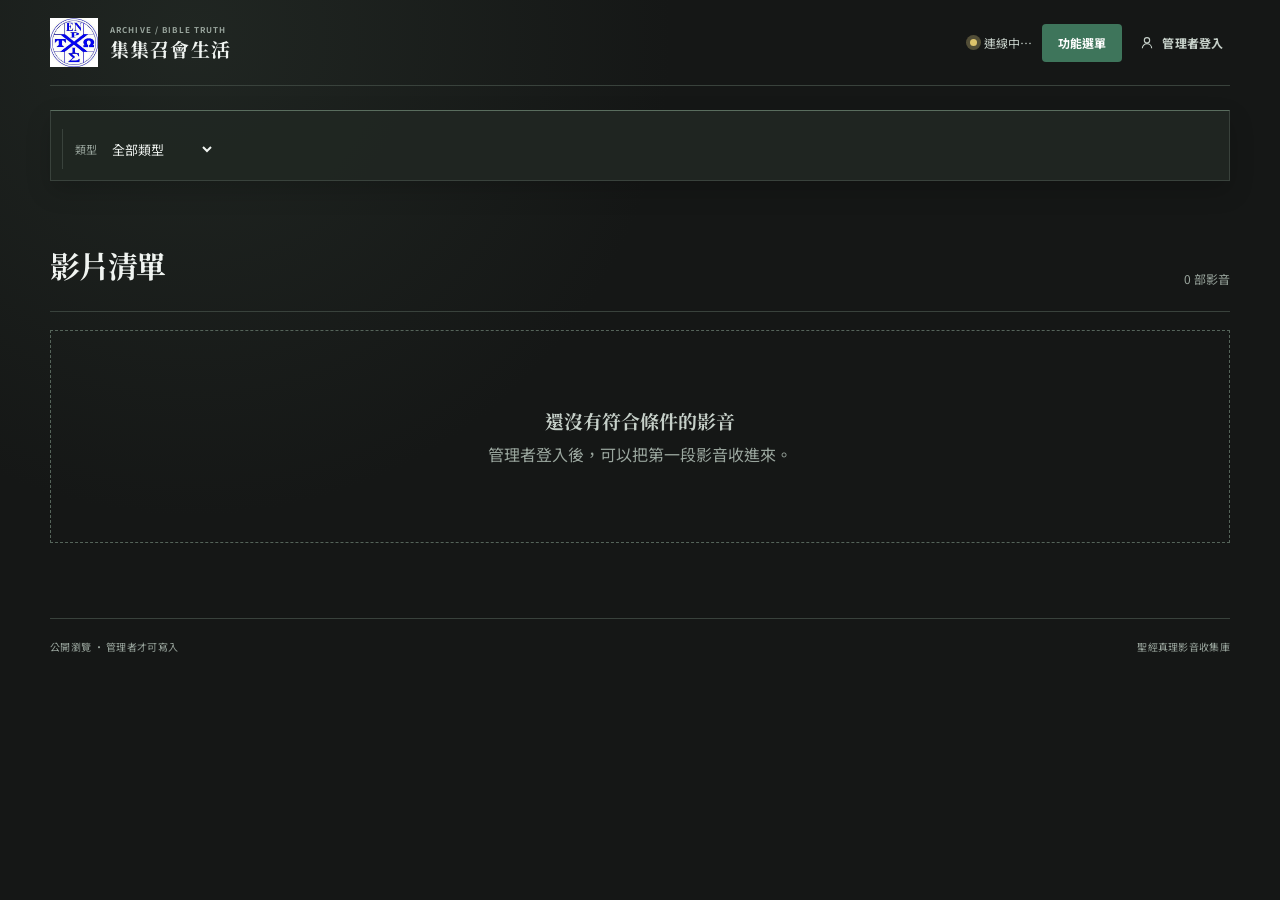
==== index.html @ 13c59e24 "Add files via upload" ====
<!doctype html>
<html lang="zh-Hant">
  <head>
    <meta charset="UTF-8" />
    <meta name="viewport" content="width=device-width, initial-scale=1.0" />
    <meta name="description" content="聖經真理影音收集庫：公開瀏覽、搜尋與依影音類型整理。" />
    <title>聖經真理</title>
    <link rel="preconnect" href="https://fonts.googleapis.com" />
    <link rel="preconnect" href="https://fonts.gstatic.com" crossorigin />
    <link href="https://fonts.googleapis.com/css2?family=Noto+Sans+TC:wght@400;500;600;700&family=Noto+Serif+TC:wght@500;600;700;900&display=swap" rel="stylesheet" />
    <link rel="stylesheet" href="./styles.css?v=20261123-4" />
    <script src="./app.js?v=20261123-2" defer></script>
  </head>
  <body>
    <div class="app-shell">
      <header class="topbar">
        <a class="brand" href="./" aria-label="回到聖經真理首頁">
          <img class="brand-mark" src="/manus-storage/church-logo_2bdca3e7.webp" data-fallback="./assets/church-logo.webp" onerror="if (this.dataset.fallback) { this.src = this.dataset.fallback; delete this.dataset.fallback; }" alt="" aria-hidden="true" />
          <span class="brand-text">
            <span class="eyebrow">ARCHIVE / BIBLE TRUTH</span>
            <strong>集集召會生活</strong>
          </span>
        </a>
        <div class="top-actions">
          <span id="connectionState" class="status-pill"><span class="status-dot"></span>示範資料</span>
          <details class="site-menu">
            <summary class="button button-primary">功能選單</summary>
            <div class="site-menu-panel">
              <a href="./">影音首頁</a>
              <a id="photosButton" href="./photos.html">照片首頁</a>
              <a id="addVerseButton" class="admin-only" href="./verses.html" hidden>＋ 新增經節</a>
              <a id="addPhotoButton" class="admin-only" href="./photos.html?upload=1" hidden>＋ 新增照片</a>
              <a href="./bible-overview.html">聖經鳥瞰</a>
            </div>
          </details>
          <button id="loginButton" class="button button-quiet" type="button">
            <svg aria-hidden="true" viewBox="0 0 24 24"><path d="M12 12a4 4 0 1 0 0-8 4 4 0 0 0 0 8Zm7 8a7 7 0 0 0-14 0" /></svg>
            管理者登入
          </button>
          <div id="adminActions" class="admin-actions" hidden>
            <span id="adminName" class="admin-name"></span>
            <button id="logoutButton" class="button button-quiet" type="button">登出</button>
          </div>
        </div>
      </header>

      <main>
        <div id="demoNotice" class="demo-notice" role="status">
          <span class="notice-icon">i</span>
          <span>正在連線 Google 試算表讀取影音資料…</span>
          <button id="openSettingsButton" class="text-button" type="button">連線設定</button>
        </div>

        <section id="latestVerseSection" class="latest-verse-section" aria-labelledby="latestVerseTitle" hidden>
          <div class="latest-verse-heading"><span class="section-label">恢復本聖經</span><h2 id="latestVerseTitle">今日經節</h2></div>
          <ol id="latestVerseList" class="latest-verse-list"></ol>
          <div class="latest-verse-meta"><span>最近新增的 1 至 3 處經節</span></div>
        </section>

        <section id="featuredSection" class="featured-section" aria-labelledby="featuredTitle" hidden>
          <div class="featured-heading">
            <div>
              <h2 id="featuredTitle">本日精選</h2>
            </div>
            <span id="featuredCount" class="featured-count">0 部影音</span>
          </div>
          <div id="featuredMediaGrid" class="media-list featured-list" aria-live="polite"></div>
        </section>

        <section class="toolbar" aria-label="影音類型篩選">
          <label class="type-field">
            <span class="field-label">類型</span>
            <select id="typeFilter" aria-label="依影音類型篩選">
              <option value="all">全部類型</option>
            </select>
          </label>
          <button id="addTypeButton" class="button button-outline admin-only" type="button" hidden>＋ 新增類型</button>
        </section>

        <section class="collection-header">
          <div>
            <h2>影片清單</h2>
          </div>
          <div class="collection-meta">
            <span id="collectionCount">0 部影音</span>
            <button id="addMediaButton" class="button button-primary admin-only" type="button" hidden>＋ 新增影音</button>
          </div>
        </section>

        <section id="mediaGrid" class="media-list collection-list" aria-live="polite"></section>
      </main>

      <footer class="footer">
        <span>公開瀏覽 · 管理者才可寫入</span>
        <span>聖經真理影音收集庫</span>
      </footer>
    </div>

    <div id="modalBackdrop" class="modal-backdrop" hidden>
      <div id="loginModal" class="modal" role="dialog" aria-modal="true" aria-labelledby="loginTitle" hidden>
        <button class="modal-close" data-close-modal aria-label="關閉">×</button>
        <p class="eyebrow accent">MANAGER ACCESS</p>
        <h2 id="loginTitle">管理者登入</h2>
        <p class="modal-intro">登入後才能新增影音與影音類型。管理者名單由 Google 試算表的 <code>Admins</code> 工作表控制。</p>
        <div id="googleSignInButton" class="google-sign-in"></div>
        <div id="loginMessage" class="inline-message" role="status"></div>
        <details class="connection-details" open>
          <summary>第一次使用？先設定連線</summary>
          <div class="form-stack compact-stack">
            <label>Apps Script Web App URL<input id="appsScriptUrlInput" type="url" placeholder="https://script.google.com/macros/s/…/exec" /></label>
            <label>Google OAuth Client ID<input id="googleClientIdInput" type="text" placeholder="1234567890-abc…apps.googleusercontent.com" /></label>
            <button id="saveSettingsButton" class="button button-outline" type="button">儲存連線設定並讀取</button>
            <p class="helper-text">只使用正式 <code>/exec</code> 網址。這兩項設定保存在本瀏覽器，不會寫入公開程式碼。</p>
          </div>
        </details>
        <div class="preview-login">
          <span>本機預覽用</span>
          <button id="demoAdminButton" class="text-button" type="button">進入示範管理者模式</button>
        </div>
      </div>

      <div id="mediaModal" class="modal" role="dialog" aria-modal="true" aria-labelledby="mediaTitle" hidden>
        <button class="modal-close" data-close-modal aria-label="關閉">×</button>
        <p class="eyebrow accent">ADD TO SHELF</p>
        <h2 id="mediaTitle">新增影音</h2>
        <div class="media-top-action">
          <button class="button button-outline" data-close-modal type="button">取消</button>
          <button id="mediaSubmitButton" class="button button-primary" type="submit" form="mediaForm">儲存影音</button>
        </div>
        <form id="mediaForm" class="form-stack">
          <label>影音網址<span class="required">*</span><input name="url" required type="url" placeholder="https://www.youtube.com/watch?v=…" /><span id="mediaUrlStatus" class="helper-text" role="status"></span></label>
          <label>影音標題<span class="required">*</span><input name="title" required maxlength="120" placeholder="輸入網址後自動帶入，也可自行修改" /></label>
          <label>縮圖網址<input name="thumbnail" type="url" placeholder="輸入影音網址後自動帶入" /><span id="mediaThumbnailStatus" class="helper-text" role="status"></span></label>
          <label>影音類型<span class="required">*</span><select name="type" id="mediaTypeInput" required></select></label>
          <label>簡短說明<textarea name="description" maxlength="300" rows="3" placeholder="輸入 YouTube 網址後自動帶入影片說明，也可自行修改"></textarea><span id="mediaDescriptionStatus" class="helper-text" role="status"></span></label>
        </form>
      </div>

      <div id="typeModal" class="modal" role="dialog" aria-modal="true" aria-labelledby="typeTitle" hidden>
        <button class="modal-close" data-close-modal aria-label="關閉">×</button>
        <p class="eyebrow accent">CATEGORY MANAGEMENT</p>
        <h2 id="typeTitle">新增影音類型</h2>
        <form id="typeForm" class="form-stack">
          <label>類型名稱<span class="required">*</span><input name="name" required maxlength="40" placeholder="例如：主日講道" /></label>
          <div class="form-actions"><button class="button button-outline" data-close-modal type="button">取消</button><button id="typeSubmitButton" class="button button-primary" type="submit">新增類型</button></div>
        </form>
        <div class="type-management">
          <p class="section-label">現有影音類型</p>
          <div id="typeList" class="type-list" aria-live="polite"></div>
        </div>
      </div>

      <div id="playerModal" class="modal player-modal" role="dialog" aria-modal="true" aria-labelledby="playerModalTitle" hidden>
        <button class="modal-close" data-close-modal aria-label="關閉播放器">×</button>
        <p class="eyebrow accent">NOW PLAYING</p>
        <h2 id="playerModalTitle">影片播放</h2>
        <div id="playerContent" class="floating-player"></div>
      </div>
    </div>

    <div id="toast" class="toast" role="status" aria-live="polite"></div>
  </body>
</html>
---- styles.css ----
:root {
  --ink: #f0f4f1;
  --ink-soft: #c6d0c9;
  --muted: #9aa69e;
  --line: #39423c;
  --paper: #151716;
  --surface: #222622;
  --sage: #2b3930;
  --sage-deep: #91c6a6;
  --action: #3e755b;
  --coral: #e8957d;
  --yellow: #ddc46c;
  --shadow: 0 20px 50px rgba(0, 0, 0, 0.32);
  font-family: "Noto Sans TC", system-ui, sans-serif;
  color: var(--ink);
  background: var(--paper);
}

* { box-sizing: border-box; }
html { min-width: 320px; background: var(--paper); }
body { margin: 0; min-height: 100vh; background: radial-gradient(circle at 15% 4%, #202622 0, transparent 30rem), var(--paper); }
button, input, select, textarea { font: inherit; }
button, a { -webkit-tap-highlight-color: transparent; }
button { cursor: pointer; }
button:focus-visible, a:focus-visible, input:focus-visible, select:focus-visible, textarea:focus-visible { outline: 3px solid rgba(215, 115, 93, 0.35); outline-offset: 3px; }
[hidden] { display: none !important; }

.app-shell { width: min(1180px, calc(100% - 56px)); margin: 0 auto; }
.topbar { min-height: 86px; display: flex; align-items: center; justify-content: space-between; gap: 24px; border-bottom: 1px solid var(--line); }
.brand { display: inline-flex; align-items: center; gap: 12px; color: inherit; text-decoration: none; }
.brand-mark { display: block; flex: 0 0 auto; width: 48px; height: 49px; object-fit: contain; }
.brand-text { display: flex; flex-direction: column; line-height: 1.15; }
.brand-text strong { font-family: "Noto Serif TC", serif; font-size: 19px; letter-spacing: 0.06em; }
.eyebrow { margin: 0 0 9px; color: var(--muted); font-size: 10px; font-weight: 700; letter-spacing: 0.18em; }
.brand-text .eyebrow { margin-bottom: 4px; font-size: 8px; letter-spacing: 0.14em; }
.accent { color: var(--coral); }
.top-actions, .admin-actions { display: flex; align-items: center; gap: 10px; }
.site-menu { position: relative; z-index: 8; }
.site-menu summary { list-style: none; }
.site-menu summary::-webkit-details-marker { display: none; }
.site-menu-panel { position: absolute; top: calc(100% + 8px); right: 0; display: grid; min-width: 150px; padding: 7px; border: 1px solid var(--line); background: #202520; box-shadow: var(--shadow); }
.site-menu-panel a { display: block; padding: 10px 12px; color: var(--ink-soft); font-size: 12px; text-decoration: none; white-space: nowrap; }
.site-menu-panel a:hover, .site-menu-panel a:focus-visible { color: var(--ink); background: var(--sage); }
.status-pill { display: inline-flex; align-items: center; gap: 7px; color: var(--ink-soft); font-size: 12px; }
.status-dot { width: 7px; height: 7px; border-radius: 50%; background: var(--yellow); box-shadow: 0 0 0 4px rgba(240, 217, 140, 0.28); }
.status-pill.connected .status-dot { background: #56a57a; box-shadow: 0 0 0 4px rgba(86, 165, 122, 0.18); }
.button { display: inline-flex; align-items: center; justify-content: center; gap: 7px; min-height: 38px; padding: 0 15px; border: 1px solid transparent; border-radius: 4px; font-size: 12px; font-weight: 700; letter-spacing: 0.01em; transition: transform 160ms ease, background 160ms ease, border-color 160ms ease; }
.button:hover { transform: translateY(-1px); }
.button svg { width: 16px; height: 16px; fill: none; stroke: currentColor; stroke-width: 1.7; }
.button-primary { color: #fff; background: var(--action); }
.button-primary:hover { background: #315e48; }
.button-outline { color: var(--sage-deep); border-color: #587060; background: transparent; }
.button-outline:hover { background: var(--sage); }
.button-quiet { color: var(--ink-soft); background: transparent; border-color: transparent; padding-right: 6px; padding-left: 6px; }
.button-quiet:hover { color: var(--sage-deep); background: rgba(223, 234, 225, 0.65); }
.admin-name { max-width: 140px; overflow: hidden; color: var(--sage-deep); font-size: 12px; font-weight: 700; text-overflow: ellipsis; white-space: nowrap; }

.hero-section { display: flex; align-items: flex-end; justify-content: space-between; gap: 40px; min-height: 344px; padding: 76px 0 65px; }
.hero-copy { max-width: 750px; }
.hero-copy h1 { margin: 0; font-family: "Noto Serif TC", serif; font-size: clamp(46px, 7.4vw, 90px); font-weight: 900; letter-spacing: -0.08em; line-height: 1.09; }
.hero-copy h1 em { color: var(--sage-deep); font-style: normal; }
.hero-lede { max-width: 440px; margin: 28px 0 0 7px; color: var(--ink-soft); font-size: 14px; line-height: 1.9; }
.hero-note { display: flex; align-items: flex-start; gap: 13px; min-width: 132px; padding-bottom: 4px; color: var(--coral); font-family: "Noto Serif TC", serif; font-size: 13px; line-height: 1.75; transform: rotate(-4deg); }
.note-line { display: block; width: 27px; height: 1px; margin-top: 9px; background: var(--coral); }

.toolbar { display: flex; align-items: stretch; gap: 12px; padding: 11px; border: 1px solid var(--line); background: rgba(32, 38, 34, 0.92); box-shadow: 0 10px 24px rgba(0, 0, 0, 0.18); }
.search-field { display: flex; align-items: center; flex: 1; min-width: 180px; gap: 10px; padding: 0 14px; background: var(--surface); border: 1px solid transparent; }
.search-field:focus-within { border-color: #aac2b0; }
.search-field svg { width: 18px; height: 18px; flex: 0 0 auto; fill: none; stroke: var(--muted); stroke-width: 1.6; }
.search-field input { width: 100%; height: 42px; padding: 0; border: 0; outline: none; color: var(--ink); background: transparent; font-size: 13px; }
.search-field input::placeholder { color: #9ba6a0; }
.type-field { display: flex; align-items: center; gap: 8px; padding: 0 12px; border-left: 1px solid var(--line); }
.field-label { color: var(--muted); font-size: 11px; white-space: nowrap; }
.type-field select, .form-stack select { min-width: 110px; height: 40px; padding: 0 25px 0 3px; border: 0; color: var(--ink); background: transparent; outline: 0; font-size: 13px; }
.toolbar .button { align-self: center; white-space: nowrap; }

.collection-header { display: flex; align-items: flex-end; justify-content: space-between; gap: 24px; padding: 62px 0 24px; border-bottom: 1px solid var(--line); }
.collection-header h2 { margin: 0; font-family: "Noto Serif TC", serif; font-size: 30px; letter-spacing: -0.04em; }
.collection-meta { display: flex; align-items: center; gap: 18px; color: var(--muted); font-size: 12px; }

.demo-notice { display: flex; align-items: center; gap: 9px; min-height: 42px; margin: 16px 0 14px; padding: 0 12px; color: var(--ink-soft); background: rgba(240, 217, 140, 0.18); font-size: 11px; }
.latest-verse-section { margin: 22px 0 12px; padding: 22px 24px 20px; border: 1px solid #526b5a; border-left: 4px solid var(--sage-deep); background: linear-gradient(135deg, rgba(43, 57, 48, .92), rgba(34, 38, 34, .96)); }
.latest-verse-heading { display: flex; align-items: baseline; gap: 10px; }
.latest-verse-heading h2 { margin: 0; color: var(--ink); font-family: "Noto Serif TC", serif; font-size: 22px; }
.latest-verse-list { display: grid; gap: 16px; margin: 16px 0 18px; padding-left: 28px; }
.latest-verse-list li { padding-left: 7px; color: var(--sage-deep); }
.latest-verse-reference { margin-bottom: 4px; color: var(--sage-deep); font-size: 13px; font-weight: 700; }
.latest-verse-text { color: #f1f5f0; font-family: "Noto Serif TC", serif; font-size: clamp(17px, 2.2vw, 25px); line-height: 1.8; white-space: pre-line; }
.latest-verse-links { display: inline-flex; align-items: center; flex-wrap: wrap; gap: 12px; margin-top: 5px; }
.latest-verse-source { display: inline-block; color: var(--sage-deep); font-size: 11px; text-underline-offset: 3px; }
.latest-verse-speak { min-height: 28px; padding: 0 11px; font-size: 11px; }
.latest-verse-meta { display: flex; align-items: center; justify-content: space-between; gap: 12px; color: var(--ink-soft); font-size: 12px; }
.latest-verse-actions { display: inline-flex; align-items: center; gap: 14px; }
.latest-verse-actions .button { min-height: 32px; padding: 0 14px; font-size: 12px; }
.latest-verse-meta a { color: var(--sage-deep); text-underline-offset: 3px; }
.notice-icon { display: grid; place-items: center; width: 17px; height: 17px; flex: 0 0 auto; border: 1px solid #c8ad58; border-radius: 50%; color: #a1822e; font-family: serif; font-size: 12px; font-weight: 700; }
.text-button { margin-left: auto; padding: 0; border: 0; color: var(--sage-deep); background: transparent; font-size: 11px; font-weight: 700; text-decoration: underline; text-underline-offset: 3px; }
.text-button:hover { color: var(--coral); }

.featured-section { margin-top: 14px; padding-top: 0; }
.featured-heading { display: flex; align-items: flex-end; justify-content: space-between; gap: 20px; }
.featured-heading .eyebrow { margin-bottom: 7px; }
.featured-heading h2 { margin: 0; font-family: "Noto Serif TC", serif; font-size: 30px; letter-spacing: -0.04em; }
.featured-count { color: var(--sage-deep); font-size: 12px; }
.featured-section .featured-list { padding: 18px 0 8px; }
.featured-card { border-color: #536c5a; background: linear-gradient(135deg, rgba(43, 57, 48, 0.9), rgba(32, 38, 34, 0.98)); }
.featured-card:hover { border-color: var(--sage-deep); }
.featured-empty { grid-column: 1 / -1; display: flex; flex-direction: column; gap: 7px; padding: 25px 22px; border: 1px dashed #536257; color: var(--muted); background: rgba(43, 57, 48, 0.28); font-size: 11px; line-height: 1.7; }
.featured-empty strong { color: var(--ink-soft); font-family: "Noto Serif TC", serif; font-size: 16px; }
.featured-section + .toolbar { margin-top: 24px; padding-top: 18px; border-top-color: #596d5e; }

.media-list { display: grid; grid-template-columns: repeat(2, minmax(0, 1fr)); gap: 16px; padding: 18px 0 75px; }
.collection-list { grid-template-columns: 1fr; gap: 10px; }
.collection-list .media-card { display: grid; grid-template-columns: 132px minmax(0, 1fr); grid-template-rows: auto auto 1fr auto; column-gap: 18px; min-height: 0; padding: 14px 18px; }
.collection-list .media-card[data-open-player] { cursor: pointer; }
.collection-list .media-card[data-open-player]:focus-visible { outline: 2px solid var(--sage-deep); outline-offset: 3px; }
.collection-list .card-topline { grid-column: 1 / -1; grid-row: 1; }
.collection-list .media-thumb { grid-column: 1; grid-row: 2 / 5; width: 132px; height: 74px; margin: 12px 0 0; aspect-ratio: auto; }
.collection-list .media-card h3 { grid-column: 2; grid-row: 2; margin: 10px 0 4px; font-size: 17px; }
.collection-list .media-card p { grid-column: 2; grid-row: 3; font-size: 11px; line-height: 1.55; }
.collection-list .card-footer { grid-column: 2; grid-row: 4; padding-top: 8px; }
.collection-list .media-card:not(:has(.media-thumb)) h3,
.collection-list .media-card:not(:has(.media-thumb)) p,
.collection-list .media-card:not(:has(.media-thumb)) .card-footer { grid-column: 1 / -1; }
.media-card { display: flex; flex-direction: column; min-height: 216px; padding: 25px 26px 21px; border: 1px solid var(--line); background: rgba(32, 38, 34, 0.96); transition: transform 180ms ease, box-shadow 180ms ease, border-color 180ms ease; }
.media-card:hover { border-color: #63806d; box-shadow: var(--shadow); transform: translateY(-3px); }
.media-thumb { display: block; overflow: hidden; aspect-ratio: 16 / 9; margin: 14px -26px 20px; background: #2d3831; }
.media-thumb-link { color: inherit; cursor: pointer; }
.media-thumb-link img { transition: transform 180ms ease; }
.media-thumb-link:hover img { transform: scale(1.025); }
.media-thumb img { display: block; width: 100%; height: 100%; object-fit: cover; }
.media-player { overflow: hidden; background: #000; }
.media-player iframe, .media-player video { display: block; width: 100%; height: 100%; border: 0; }
.media-player video { background: #000; object-fit: contain; }
.card-topline { display: flex; align-items: center; justify-content: space-between; gap: 14px; }
.type-tag { display: inline-flex; align-items: center; min-height: 23px; padding: 0 9px; color: var(--sage-deep); background: var(--sage); font-size: 10px; font-weight: 700; }
.card-date { color: var(--muted); font-size: 10px; }
.media-card h3 { margin: 18px 0 10px; font-family: "Noto Serif TC", serif; font-size: 20px; line-height: 1.45; letter-spacing: -0.025em; }
.media-card p { display: -webkit-box; overflow: hidden; margin: 0; color: var(--ink-soft); font-size: 12px; line-height: 1.75; -webkit-box-orient: vertical; -webkit-line-clamp: 2; line-clamp: 2; }
.card-footer { display: flex; align-items: center; justify-content: space-between; gap: 10px; margin-top: auto; padding-top: 22px; }
.card-admin-actions { display: inline-flex; align-items: center; gap: 12px; }
.card-edit { padding: 4px 0; border: 0; color: var(--sage-deep); background: transparent; font-size: 11px; font-weight: 700; }
.card-edit:hover { color: var(--coral); }
.card-edit:disabled { opacity: 0.55; cursor: wait; }
.card-delete { padding: 4px 0; border: 0; color: var(--muted); background: transparent; font-size: 11px; font-weight: 700; }
.card-delete:hover { color: var(--coral); }
.card-delete:disabled { opacity: 0.55; cursor: wait; }
.watch-link { display: inline-flex; align-items: center; gap: 6px; color: var(--coral); font-size: 11px; font-weight: 700; text-decoration: none; }
.card-play { padding: 4px 0; border: 0; background: transparent; cursor: pointer; }
.watch-link::after { content: "↗"; font-size: 15px; line-height: 1; }
.empty-state { grid-column: 1 / -1; padding: 76px 24px; border: 1px dashed #55645a; color: var(--muted); text-align: center; }
.empty-state strong { display: block; margin-bottom: 8px; color: var(--ink-soft); font-family: "Noto Serif TC", serif; font-size: 19px; }

.footer { display: flex; justify-content: space-between; gap: 20px; padding: 20px 0 30px; border-top: 1px solid var(--line); color: var(--muted); font-size: 10px; letter-spacing: 0.03em; }
.sr-only { position: absolute; width: 1px; height: 1px; padding: 0; overflow: hidden; clip: rect(0, 0, 0, 0); white-space: nowrap; border: 0; }

.photo-page-heading { display: flex; align-items: flex-end; justify-content: space-between; gap: 24px; margin: 44px 0 24px; }
.photo-page-heading h1 { margin: 0; font-family: "Noto Serif TC", serif; font-size: clamp(34px, 5vw, 56px); letter-spacing: -0.06em; }
.photo-page-heading p { max-width: 470px; margin: 12px 0 0; color: var(--ink-soft); font-size: 13px; line-height: 1.8; }
.photo-heading-actions { display: flex; align-items: center; gap: 16px; color: var(--muted); font-size: 12px; }
.photo-login-panel { display: flex; align-items: center; justify-content: space-between; gap: 20px; margin: 0 0 22px; padding: 18px 20px; border: 1px solid #596d5e; background: rgba(43, 57, 48, 0.44); }
.photo-login-panel strong { color: var(--ink); font-family: "Noto Serif TC", serif; font-size: 17px; }
.photo-login-panel p { margin: 6px 0 0; color: var(--muted); font-size: 11px; }
.photo-login-panel .google-sign-in { min-height: 40px; margin: 0; }
.photo-upload-panel { margin: 0 0 24px; padding: 24px; border: 1px solid #536c5a; background: rgba(32, 38, 34, 0.96); }
.section-heading-row { display: flex; align-items: flex-start; justify-content: space-between; gap: 16px; }
.section-heading-row h2 { margin: 0; font-family: "Noto Serif TC", serif; font-size: 25px; }
.section-label { margin: 0 0 7px; color: var(--coral); font-size: 10px; font-weight: 700; letter-spacing: 0.18em; }
.photo-form { display: grid; gap: 15px; margin-top: 21px; }
.photo-form label { display: grid; gap: 7px; color: var(--ink-soft); font-size: 11px; font-weight: 700; }
.photo-form input[type="file"], .photo-form input[type="text"], .photo-form textarea { width: 100%; padding: 11px 12px; border: 1px solid var(--line); border-radius: 3px; color: var(--ink); background: #1b1e1b; outline: none; font-size: 13px; }
.photo-form input[type="file"] { padding: 9px 10px; }
.photo-form input:focus, .photo-form textarea:focus { border-color: var(--sage-deep); }
.photo-upload-preview { display: flex; flex-wrap: wrap; gap: 8px; min-height: 0; }
.photo-upload-file { display: inline-flex; flex-direction: column; gap: 3px; padding: 8px 10px; border: 1px solid var(--line); color: var(--ink-soft); background: var(--sage); font-size: 11px; }
.photo-upload-file small { color: var(--muted); font-size: 10px; }
.photo-form-actions { display: flex; align-items: center; justify-content: space-between; gap: 15px; }
.photo-grid { display: grid; grid-template-columns: repeat(4, minmax(0, 1fr)); gap: 14px; padding: 8px 0 24px; }
.photo-card { overflow: hidden; border: 1px solid var(--line); background: var(--surface); cursor: pointer; transition: border-color 160ms ease, transform 160ms ease, box-shadow 160ms ease; }
.photo-card:hover { border-color: #63806d; box-shadow: var(--shadow); transform: translateY(-2px); }
.photo-card-image { overflow: hidden; aspect-ratio: 4 / 3; background: #1b1e1b; }
.photo-card-image img { display: block; width: 100%; height: 100%; object-fit: cover; transition: transform 180ms ease; }
.photo-card:hover .photo-card-image img { transform: scale(1.025); }
.photo-card-image.image-failed::after { display: grid; place-items: center; height: 100%; color: var(--muted); content: "照片目前無法載入"; font-size: 11px; }
.photo-card-image.image-failed img { display: none; }
.photo-card-info { padding: 12px 13px 13px; }
.photo-card-info h2 { overflow: hidden; margin: 0 0 6px; color: var(--ink); font-family: "Noto Serif TC", serif; font-size: 15px; line-height: 1.45; text-overflow: ellipsis; white-space: nowrap; }
.photo-card-info p { display: -webkit-box; overflow: hidden; min-height: 0; margin: 0 0 9px; color: var(--ink-soft); font-size: 11px; line-height: 1.6; -webkit-box-orient: vertical; -webkit-line-clamp: 2; line-clamp: 2; }
.photo-card-info time { color: var(--muted); font-size: 10px; }
.photo-card-meta { display: flex; align-items: center; justify-content: space-between; gap: 10px; min-height: 19px; }
.photo-card-actions { display: inline-flex; align-items: center; gap: 10px; margin: 0; }
.photo-card-actions button { padding: 4px 9px; border: 0; border-radius: 3px; color: #fff; font-size: 10px; font-weight: 700; cursor: pointer; }
.photo-card-actions .photo-edit-button { background: var(--action); }
.photo-card-actions .photo-edit-button:hover { background: #315e48; }
.photo-card-actions .photo-delete-button { background: #b84949; }
.photo-card-actions .photo-delete-button:hover { background: #963838; }
.photo-load-more-wrap { display: flex; justify-content: center; padding: 6px 0 70px; }
.photo-viewer-backdrop { position: fixed; z-index: 40; inset: 0; display: grid; place-items: center; padding: 30px; background: rgba(7, 10, 8, 0.88); }
.photo-viewer-close { position: fixed; z-index: 41; top: 18px; right: 24px; width: 38px; height: 38px; border: 1px solid var(--line); border-radius: 50%; color: var(--ink); background: rgba(32, 38, 34, 0.9); font-size: 26px; line-height: 1; }
.photo-viewer-content { display: grid; gap: 13px; width: min(100%, 1100px); max-height: calc(100vh - 60px); margin: 0; }
.photo-viewer-toolbar { display: flex; align-items: center; justify-content: flex-end; gap: 7px; }
.photo-viewer-tool, .photo-viewer-download { min-width: 38px; height: 34px; padding: 0 10px; border: 1px solid #52635a; border-radius: 3px; color: var(--ink); background: rgba(32, 38, 34, 0.96); font-size: 12px; text-decoration: none; }
.photo-viewer-tool { cursor: pointer; }
.photo-viewer-tool:hover, .photo-viewer-download:hover { border-color: var(--sage-deep); background: #2b3930; }
.photo-viewer-zoom { min-width: 52px; color: var(--ink-soft); font-size: 11px; text-align: center; }
.photo-viewer-reset { margin-left: 5px; }
.photo-viewer-download { display: inline-flex; align-items: center; justify-content: center; margin-left: 5px; background: var(--action); }
.photo-viewer-image-frame { overflow: auto; display: grid; place-items: center; min-height: 180px; max-height: calc(100vh - 190px); background: rgba(0, 0, 0, 0.2); }
.photo-viewer-content img { display: block; width: auto; max-width: 100%; max-height: calc(100vh - 210px); object-fit: contain; transform: scale(1); transform-origin: center center; transition: transform 160ms ease; }
.photo-viewer-content figcaption { display: flex; flex-direction: column; gap: 4px; color: var(--ink-soft); font-size: 12px; line-height: 1.6; }
.photo-viewer-content figcaption strong { color: var(--ink); font-family: "Noto Serif TC", serif; font-size: 17px; }
body.viewer-open { overflow: hidden; }

.modal-backdrop { position: fixed; z-index: 20; inset: 0; display: grid; place-items: center; padding: 22px; background: rgba(24, 41, 33, 0.42); backdrop-filter: blur(5px); }
.modal { position: relative; width: min(100%, 470px); max-height: calc(100vh - 44px); overflow: auto; padding: 35px; background: var(--surface); box-shadow: 0 30px 70px rgba(0, 0, 0, 0.5); }
.player-modal { width: min(100%, 900px); padding: 28px; }
.player-modal h2 { margin-bottom: 18px; padding-right: 28px; overflow: hidden; font-size: 22px; text-overflow: ellipsis; white-space: nowrap; }
.floating-player { overflow: hidden; aspect-ratio: 16 / 9; background: #000; }
.floating-player iframe, .floating-player video { display: block; width: 100%; height: 100%; border: 0; background: #000; }
.modal h2 { margin: 0; font-family: "Noto Serif TC", serif; font-size: 28px; letter-spacing: -0.04em; }
.modal-intro { margin: 12px 0 24px; color: var(--ink-soft); font-size: 12px; line-height: 1.8; }
.modal-close { position: absolute; top: 15px; right: 17px; width: 30px; height: 30px; padding: 0; border: 0; color: var(--muted); background: transparent; font-size: 25px; font-weight: 300; line-height: 1; }
.google-sign-in { min-height: 40px; margin: 0 0 11px; }
.inline-message { min-height: 18px; margin: 8px 0; color: var(--coral); font-size: 11px; line-height: 1.6; }
.connection-details { margin-top: 18px; border-top: 1px solid var(--line); padding-top: 17px; }
.connection-details summary { color: var(--sage-deep); cursor: pointer; font-size: 12px; font-weight: 700; }
.form-stack { display: grid; gap: 15px; margin-top: 18px; }
.compact-stack { gap: 10px; }
.form-stack label { display: grid; gap: 7px; color: var(--ink-soft); font-size: 11px; font-weight: 700; }
.form-stack input, .form-stack textarea { width: 100%; padding: 11px 12px; border: 1px solid var(--line); border-radius: 2px; color: var(--ink); background: #191d1a; outline: none; font-size: 13px; font-weight: 400; }
.form-stack input:focus, .form-stack textarea:focus, .form-stack select:focus { border-color: #8cad98; box-shadow: 0 0 0 3px rgba(140, 173, 152, 0.14); }
.form-stack textarea { resize: vertical; line-height: 1.6; }
.form-stack select { width: 100%; height: 42px; padding: 0 10px; border: 1px solid var(--line); background: #191d1a; }
.verse-page main { padding-bottom: 70px; }
.verse-page .page-heading { display: flex; align-items: end; justify-content: space-between; gap: 20px; padding: 58px 0 26px; border-bottom: 1px solid var(--line); }
.verse-page .page-heading h1 { margin: 0; font-family: "Noto Serif TC", serif; font-size: clamp(30px, 5vw, 52px); }
.verse-panel { max-width: 720px; margin: 28px auto 0; padding: 26px; border: 1px solid var(--line); background: var(--surface); box-shadow: var(--shadow); }
.verse-panel .form-actions { display: flex; justify-content: space-between; gap: 12px; margin-top: 4px; }
.verse-entry { padding: 17px; border: 1px solid var(--line); background: rgba(25, 29, 26, .72); }
.verse-entry h3 { margin: 0 0 14px; color: var(--ink); font-family: "Noto Serif TC", serif; font-size: 17px; }
.verse-entry .required, .verse-entry .optional { margin-left: 6px; color: var(--coral); font-family: "Noto Sans TC", sans-serif; font-size: 11px; font-weight: 400; }
.verse-entry .optional { color: var(--muted); }
.verse-number-fields { display: grid; grid-template-columns: 1fr 1fr; gap: 12px; margin-top: 12px; }
.verse-preview { margin-top: 26px; padding: 22px; border-top: 1px solid var(--line); background: rgba(43, 57, 48, .55); }
.verse-preview h2 { margin: 0 0 14px; font-family: "Noto Serif TC", serif; font-size: 22px; }
.verse-preview blockquote { margin: 0 0 14px; color: var(--ink); font-family: "Noto Serif TC", serif; font-size: 20px; line-height: 1.85; white-space: pre-line; }
.verse-preview-list { display: grid; gap: 18px; margin: 0; padding-left: 24px; }
.verse-preview-list li { padding-left: 5px; color: var(--sage-deep); }
.verse-preview-list strong { color: var(--ink); }
.verse-preview-list blockquote { margin: 8px 0; }
.verse-preview .verse-source { color: var(--sage-deep); font-size: 12px; }
.verse-message { min-height: 22px; margin-top: 12px; color: var(--coral); font-size: 12px; line-height: 1.6; }
.overview-page main { padding-bottom: 70px; }
.overview-heading { padding: 58px 0 26px; border-bottom: 1px solid var(--line); }
.overview-heading h1 { margin: 0; font-family: "Noto Serif TC", serif; font-size: clamp(34px, 5vw, 58px); letter-spacing: -0.06em; }
.overview-heading p:last-child { max-width: 620px; margin: 14px 0 0; color: var(--ink-soft); font-size: 13px; line-height: 1.8; }
.overview-panel { margin: 24px auto 0; padding: 25px; border: 1px solid var(--line); background: var(--surface); box-shadow: var(--shadow); }
.overview-query-panel { margin-top: 28px; }
.overview-panel h2 { margin: 0; font-family: "Noto Serif TC", serif; font-size: 24px; }
.overview-query-form { display: grid; grid-template-columns: minmax(0, 1fr) 180px auto; align-items: end; gap: 14px; margin-top: 20px; }
.overview-query-form label, .overview-admin-fields label { display: grid; gap: 7px; color: var(--ink-soft); font-size: 11px; font-weight: 700; }
.overview-query-form input, .overview-query-form select, .overview-admin-fields input, .overview-admin-fields textarea { width: 100%; padding: 11px 12px; border: 1px solid var(--line); border-radius: 2px; color: var(--ink); background: #191d1a; outline: none; font-size: 13px; font-weight: 400; }
.overview-query-form input, .overview-query-form select { height: 42px; }
.overview-query-form input:focus, .overview-query-form select:focus, .overview-admin-fields input:focus, .overview-admin-fields textarea:focus { border-color: #8cad98; box-shadow: 0 0 0 3px rgba(140, 173, 152, 0.14); }
.overview-message { min-height: 20px; margin: 13px 0 0; color: var(--coral); font-size: 12px; }
.overview-content { display: grid; gap: 20px; }
.overview-section-heading { display: flex; align-items: flex-start; justify-content: space-between; gap: 18px; }
.overview-section-heading h2 { font-size: 26px; }
.overview-source { color: var(--sage-deep); font-size: 11px; text-underline-offset: 3px; }
.scripture-text { margin-top: 20px; padding: 20px; background: rgba(43, 57, 48, .45); color: #f1f5f0; font-family: "Noto Serif TC", serif; font-size: 18px; line-height: 1.9; }
.scripture-text p { margin: 0 0 10px; white-space: pre-line; }
.scripture-text p:last-child { margin-bottom: 0; }
.scripture-verse-number { display: inline-block; min-width: 2.1em; margin-right: 7px; color: var(--sage-deep); font-family: "Noto Sans TC", sans-serif; font-size: 12px; font-weight: 700; vertical-align: .2em; }
.overview-video-player { overflow: hidden; aspect-ratio: 16 / 9; margin-top: 18px; background: #000; }
.overview-video-player iframe { display: block; width: 100%; height: 100%; border: 0; }
.empty-overview-block { display: grid; place-items: center; min-height: 100px; padding: 20px; color: var(--muted); background: rgba(25, 29, 26, .65); font-size: 12px; }
.overview-admin-fields { display: grid; gap: 13px; margin-top: 18px; }
.overview-admin-fields textarea { resize: vertical; line-height: 1.7; }
.overview-video-actions { display: flex; align-items: center; gap: 13px; }
.overview-save-row { display: flex; justify-content: flex-end; gap: 10px; margin: 22px 0 60px; }
.button-danger { color: #fff; background: #b84949; }
.button-danger:hover { background: #963838; }
.truth-points-display { min-height: 100px; margin-top: 18px; color: var(--ink-soft); line-height: 1.85; white-space: pre-line; }
@media (max-width: 640px) { .overview-heading { padding-top: 38px; } .overview-panel { padding: 18px; } .overview-query-form { grid-template-columns: 1fr; } .overview-query-form .button { width: 100%; } .overview-section-heading { flex-direction: column; } .scripture-text { padding: 14px; font-size: 16px; } .overview-video-actions, .overview-save-row { align-items: stretch; flex-direction: column; } .overview-save-row .button { width: 100%; } }
@media (max-width: 640px) { .latest-verse-section { padding: 18px; } .latest-verse-meta { align-items: flex-start; flex-direction: column; } .verse-page .page-heading { align-items: flex-start; flex-direction: column; } .verse-panel { padding: 18px; } .verse-panel .form-actions { align-items: stretch; flex-direction: column-reverse; } }
.required { color: var(--coral); }
.helper-text { margin: 0; color: var(--muted); font-size: 10px; line-height: 1.6; }
.media-top-action { display: flex; align-items: center; justify-content: space-between; margin: 18px 0 -2px; }
.form-actions { display: flex; justify-content: flex-end; gap: 9px; margin-top: 4px; }
.preview-login { display: flex; align-items: center; justify-content: space-between; gap: 10px; margin-top: 25px; padding-top: 14px; border-top: 1px solid var(--line); color: var(--muted); font-size: 10px; }
.preview-login .text-button { margin-left: 0; }
.type-management { margin-top: 25px; border-top: 1px solid var(--line); padding-top: 17px; }
.section-label { margin: 0 0 9px; color: var(--muted); font-size: 10px; font-weight: 700; letter-spacing: 0.08em; }
.type-list { display: grid; gap: 7px; }
.type-row { display: flex; align-items: center; justify-content: space-between; gap: 12px; min-height: 34px; padding: 0 10px; border: 1px solid var(--line); color: var(--ink-soft); background: #191d1a; font-size: 12px; }
.type-row-actions { display: inline-flex; align-items: center; gap: 12px; }
.type-edit { padding: 4px 0; border: 0; color: var(--sage-deep); background: transparent; font-size: 11px; font-weight: 700; }
.type-edit:hover { color: var(--coral); }
.type-edit:disabled { opacity: 0.55; cursor: wait; }
.type-delete { padding: 4px 0; border: 0; color: var(--muted); background: transparent; font-size: 11px; font-weight: 700; }
.type-delete:hover { color: var(--coral); }
.type-delete:disabled { opacity: 0.55; cursor: wait; }
code { padding: 2px 4px; color: var(--sage-deep); background: var(--sage); font-family: ui-monospace, monospace; font-size: 0.9em; }
.toast { position: fixed; z-index: 30; right: 24px; bottom: 24px; max-width: min(340px, calc(100% - 48px)); padding: 12px 15px; color: #fff; background: var(--ink); box-shadow: 0 15px 35px rgba(20, 38, 29, 0.22); font-size: 12px; opacity: 0; pointer-events: none; transform: translateY(10px); transition: opacity 180ms ease, transform 180ms ease; }
.toast.show { opacity: 1; transform: translateY(0); }

@media (max-width: 760px) {
  .app-shell { width: min(100% - 32px, 600px); }
  .topbar { min-height: 74px; }
  .top-actions { gap: 5px; }
  .status-pill { display: none; }
  .button-quiet { font-size: 11px; }
  .hero-section { display: block; min-height: auto; padding: 58px 0 48px; }
  .hero-copy h1 { font-size: clamp(44px, 14vw, 70px); }
  .hero-lede { margin-top: 22px; font-size: 13px; }
  .hero-note { margin: 31px 0 0 7px; }
  .toolbar { display: grid; grid-template-columns: 1fr 1fr; }
  .search-field { grid-column: 1 / -1; }
  .type-field { border-left: 0; border-top: 1px solid var(--line); }
  .toolbar .button { min-height: 40px; }
  .collection-header { align-items: flex-start; padding-top: 44px; }
  .collection-meta { flex-direction: column; align-items: flex-end; gap: 12px; }
  .media-list { grid-template-columns: 1fr; }
  .collection-list .media-card { grid-template-columns: 96px minmax(0, 1fr); column-gap: 12px; padding: 12px; }
  .collection-list .media-thumb { width: 96px; height: 54px; }
  .collection-list .media-card h3 { font-size: 15px; }
  .featured-heading { align-items: flex-start; }
  .photo-page-heading { display: block; margin-top: 34px; }
  .photo-heading-actions { justify-content: space-between; margin-top: 20px; }
  .photo-login-panel { display: block; }
  .photo-login-panel .google-sign-in { margin-top: 14px; }
  .photo-grid { grid-template-columns: repeat(2, minmax(0, 1fr)); gap: 10px; }
  .photo-upload-panel { padding: 18px; }
  .photo-form-actions { align-items: flex-end; }
  .photo-viewer-backdrop { padding: 18px; }
  .footer { display: block; line-height: 1.8; }
  .footer span { display: block; }
  .footer span + span { margin-top: 4px; }
}

@media (max-width: 460px) {
  .brand-mark { width: 42px; height: 43px; }
  .brand-text .eyebrow { display: none; }
  .brand-text strong { font-size: 17px; }
  .admin-name { display: none; }
  .hero-copy h1 { letter-spacing: -0.1em; }
  .demo-notice { align-items: flex-start; padding: 11px 12px; line-height: 1.6; }
  .demo-notice .text-button { align-self: center; }
  .modal { padding: 28px 22px; }
}
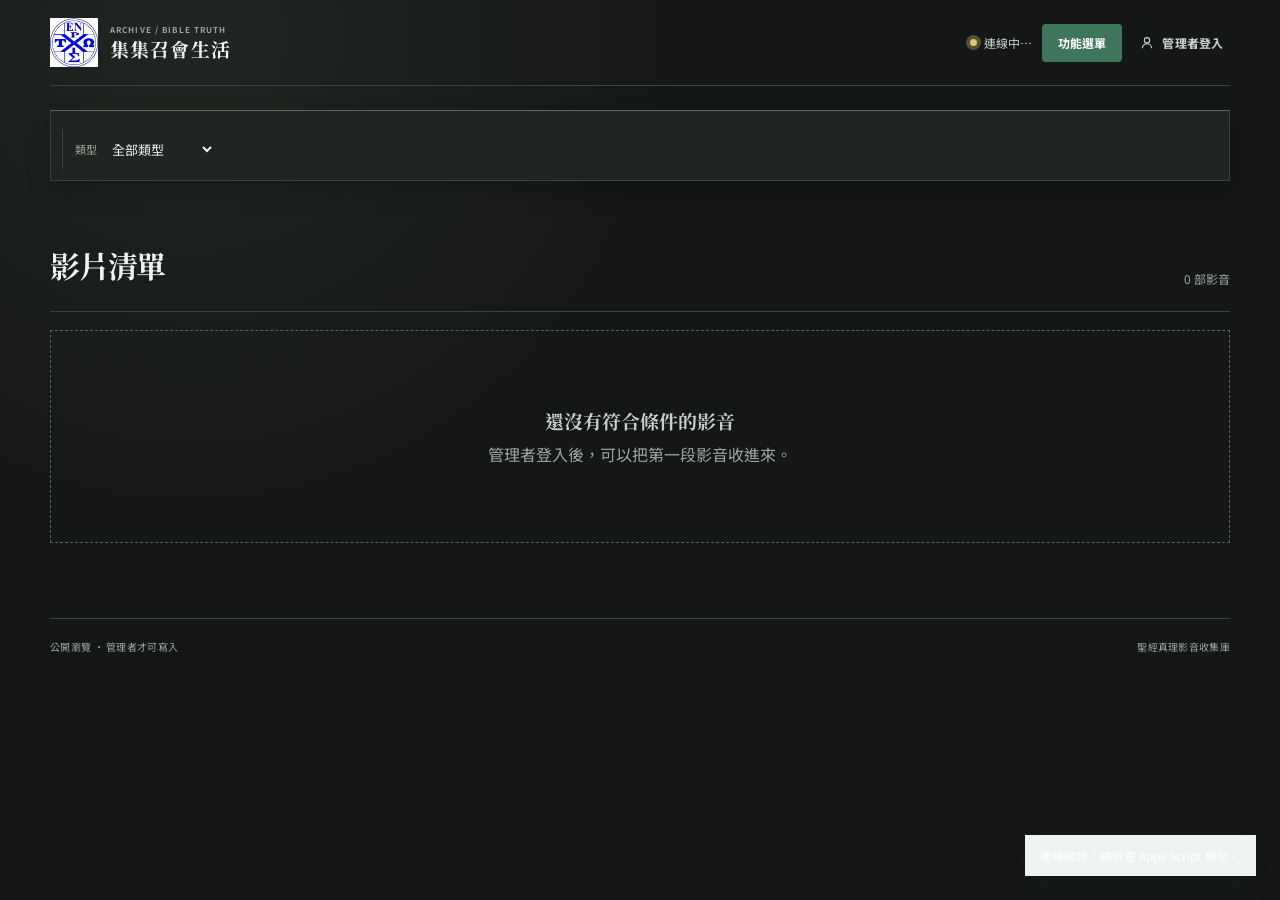
==== commit 4215dca1: "Add files via upload" ====
--- a/index.html
+++ b/index.html
@@ -60,7 +60,7 @@
         <section id="featuredSection" class="featured-section" aria-labelledby="featuredTitle" hidden>
           <div class="featured-heading">
             <div>
-              <h2 id="featuredTitle">本日精選</h2>
+              <h2 id="featuredTitle">本日晨興</h2>
             </div>
             <span id="featuredCount" class="featured-count">0 部影音</span>
           </div>
--- a/styles.css
+++ b/styles.css
@@ -256,6 +256,12 @@
 .overview-heading p:last-child { max-width: 620px; margin: 14px 0 0; color: var(--ink-soft); font-size: 13px; line-height: 1.8; }
 .overview-panel { margin: 24px auto 0; padding: 25px; border: 1px solid var(--line); background: var(--surface); box-shadow: var(--shadow); }
 .overview-query-panel { margin-top: 28px; }
+.overview-index-panel { margin-top: 24px; }
+.overview-index-list { display: grid; gap: 9px; margin-top: 17px; }
+.overview-index-item { display: flex; align-items: center; justify-content: space-between; gap: 16px; width: 100%; padding: 13px 15px; border: 1px solid var(--line); color: var(--ink-soft); background: #191d1a; text-align: left; transition: border-color 160ms ease, background 160ms ease, transform 160ms ease; }
+.overview-index-item:hover, .overview-index-item:focus-visible { border-color: var(--sage-deep); background: rgba(43, 57, 48, .72); transform: translateX(2px); }
+.overview-index-item strong { color: var(--ink); font-family: "Noto Serif TC", serif; font-size: 16px; }
+.overview-index-item span { overflow: hidden; color: var(--muted); font-size: 11px; text-overflow: ellipsis; white-space: nowrap; }
 .overview-panel h2 { margin: 0; font-family: "Noto Serif TC", serif; font-size: 24px; }
 .overview-query-form { display: grid; grid-template-columns: minmax(0, 1fr) 180px auto; align-items: end; gap: 14px; margin-top: 20px; }
 .overview-query-form label, .overview-admin-fields label { display: grid; gap: 7px; color: var(--ink-soft); font-size: 11px; font-weight: 700; }
@@ -267,7 +273,7 @@
 .overview-section-heading { display: flex; align-items: flex-start; justify-content: space-between; gap: 18px; }
 .overview-section-heading h2 { font-size: 26px; }
 .overview-source { color: var(--sage-deep); font-size: 11px; text-underline-offset: 3px; }
-.scripture-text { margin-top: 20px; padding: 20px; background: rgba(43, 57, 48, .45); color: #f1f5f0; font-family: "Noto Serif TC", serif; font-size: 18px; line-height: 1.9; }
+.scripture-text { margin-top: 20px; padding: 20px; background: rgba(43, 57, 48, .45); color: #f1f5f0; font-family: "Noto Serif TC", serif; font-size: 22px; line-height: 1.9; }
 .scripture-text p { margin: 0 0 10px; white-space: pre-line; }
 .scripture-text p:last-child { margin-bottom: 0; }
 .scripture-verse-number { display: inline-block; min-width: 2.1em; margin-right: 7px; color: var(--sage-deep); font-family: "Noto Sans TC", sans-serif; font-size: 12px; font-weight: 700; vertical-align: .2em; }
@@ -280,8 +286,8 @@
 .overview-save-row { display: flex; justify-content: flex-end; gap: 10px; margin: 22px 0 60px; }
 .button-danger { color: #fff; background: #b84949; }
 .button-danger:hover { background: #963838; }
-.truth-points-display { min-height: 100px; margin-top: 18px; color: var(--ink-soft); line-height: 1.85; white-space: pre-line; }
-@media (max-width: 640px) { .overview-heading { padding-top: 38px; } .overview-panel { padding: 18px; } .overview-query-form { grid-template-columns: 1fr; } .overview-query-form .button { width: 100%; } .overview-section-heading { flex-direction: column; } .scripture-text { padding: 14px; font-size: 16px; } .overview-video-actions, .overview-save-row { align-items: stretch; flex-direction: column; } .overview-save-row .button { width: 100%; } }
+.truth-points-display { min-height: 100px; margin-top: 18px; color: var(--ink-soft); font-size: 22px; line-height: 1.85; white-space: pre-line; }
+@media (max-width: 640px) { .overview-heading { padding-top: 38px; } .overview-panel { padding: 18px; } .overview-query-form { grid-template-columns: 1fr; } .overview-query-form .button { width: 100%; } .overview-section-heading { flex-direction: column; } .overview-index-item { align-items: flex-start; flex-direction: column; gap: 5px; } .overview-index-item span { max-width: 100%; } .scripture-text { padding: 14px; font-size: 20px; } .overview-video-actions, .overview-save-row { align-items: stretch; flex-direction: column; } .overview-save-row .button { width: 100%; } }
 @media (max-width: 640px) { .latest-verse-section { padding: 18px; } .latest-verse-meta { align-items: flex-start; flex-direction: column; } .verse-page .page-heading { align-items: flex-start; flex-direction: column; } .verse-panel { padding: 18px; } .verse-panel .form-actions { align-items: stretch; flex-direction: column-reverse; } }
 .required { color: var(--coral); }
 .helper-text { margin: 0; color: var(--muted); font-size: 10px; line-height: 1.6; }
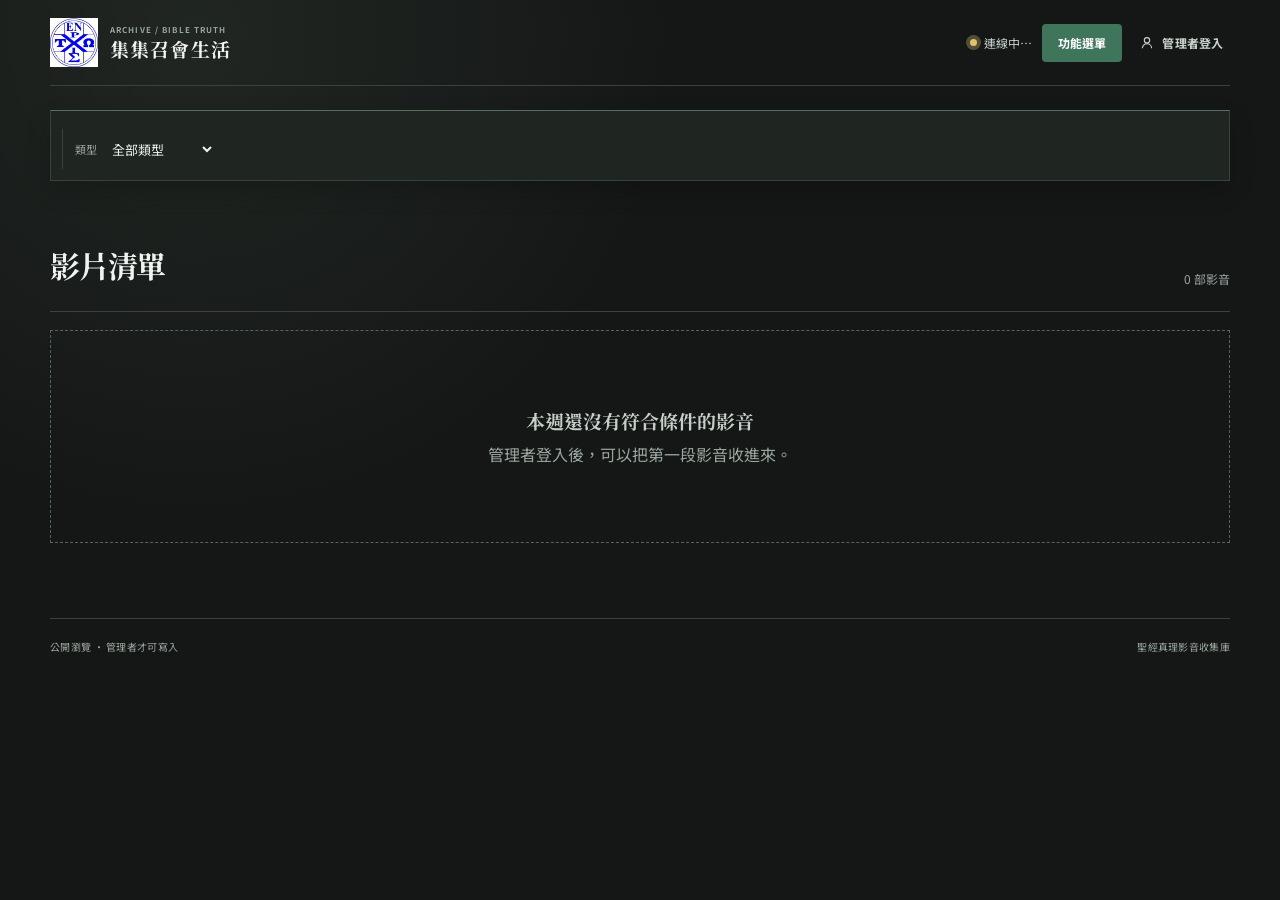
==== commit 27ce3322: "Add files via upload" ====
--- a/index.html
+++ b/index.html
@@ -8,8 +8,8 @@
     <link rel="preconnect" href="https://fonts.googleapis.com" />
     <link rel="preconnect" href="https://fonts.gstatic.com" crossorigin />
     <link href="https://fonts.googleapis.com/css2?family=Noto+Sans+TC:wght@400;500;600;700&family=Noto+Serif+TC:wght@500;600;700;900&display=swap" rel="stylesheet" />
-    <link rel="stylesheet" href="./styles.css?v=20261123-4" />
-    <script src="./app.js?v=20261123-2" defer></script>
+    <link rel="stylesheet" href="./styles.css?v=20261126-2" />
+    <script src="./app.js?v=20261126-3" defer></script>
   </head>
   <body>
     <div class="app-shell">
@@ -83,6 +83,7 @@
           </div>
           <div class="collection-meta">
             <span id="collectionCount">0 部影音</span>
+            <button id="moreMediaButton" class="button button-outline" type="button" hidden>更多影片</button>
             <button id="addMediaButton" class="button button-primary admin-only" type="button" hidden>＋ 新增影音</button>
           </div>
         </section>
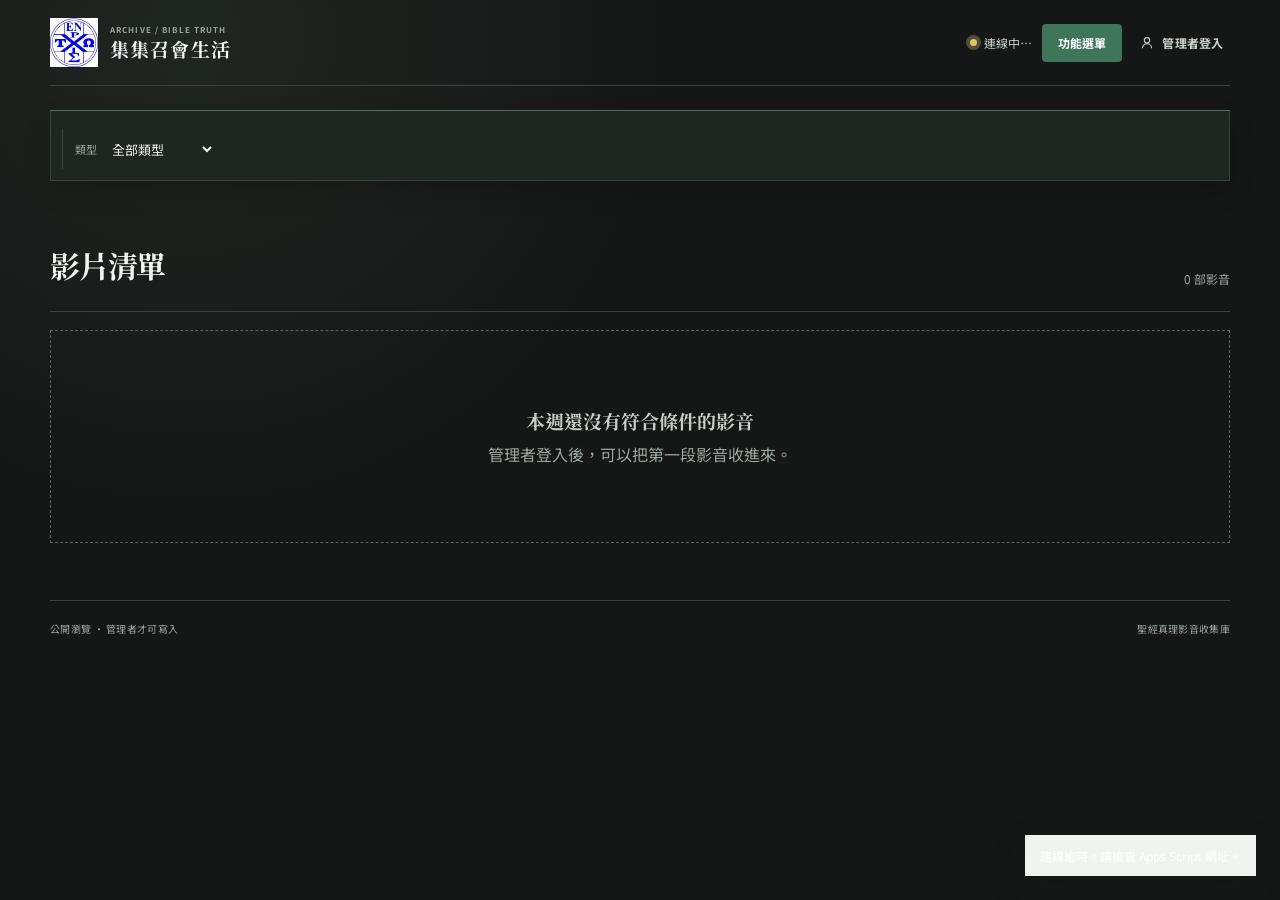
==== commit 10dd3ffb: "Add files via upload" ====
--- a/index.html
+++ b/index.html
@@ -9,7 +9,7 @@
     <link rel="preconnect" href="https://fonts.gstatic.com" crossorigin />
     <link href="https://fonts.googleapis.com/css2?family=Noto+Sans+TC:wght@400;500;600;700&family=Noto+Serif+TC:wght@500;600;700;900&display=swap" rel="stylesheet" />
     <link rel="stylesheet" href="./styles.css?v=20261126-2" />
-    <script src="./app.js?v=20261126-3" defer></script>
+    <script src="./app.js?v=20261126-4" defer></script>
   </head>
   <body>
     <div class="app-shell">
@@ -83,12 +83,12 @@
           </div>
           <div class="collection-meta">
             <span id="collectionCount">0 部影音</span>
-            <button id="moreMediaButton" class="button button-outline" type="button" hidden>更多影片</button>
             <button id="addMediaButton" class="button button-primary admin-only" type="button" hidden>＋ 新增影音</button>
           </div>
         </section>
 
         <section id="mediaGrid" class="media-list collection-list" aria-live="polite"></section>
+        <div class="media-more-row"><button id="moreMediaButton" class="button button-outline" type="button" hidden>更多影片</button></div>
       </main>
 
       <footer class="footer">
--- a/styles.css
+++ b/styles.css
@@ -110,6 +110,7 @@
 .featured-section + .toolbar { margin-top: 24px; padding-top: 18px; border-top-color: #596d5e; }
 
 .media-list { display: grid; grid-template-columns: repeat(2, minmax(0, 1fr)); gap: 16px; padding: 18px 0 75px; }
+.media-more-row { display: flex; justify-content: flex-end; margin: -52px 0 34px; }
 .collection-list { grid-template-columns: 1fr; gap: 10px; }
 .collection-list .media-card { display: grid; grid-template-columns: 132px minmax(0, 1fr); grid-template-rows: auto auto 1fr auto; column-gap: 18px; min-height: 0; padding: 14px 18px; }
 .collection-list .media-card[data-open-player] { cursor: pointer; }
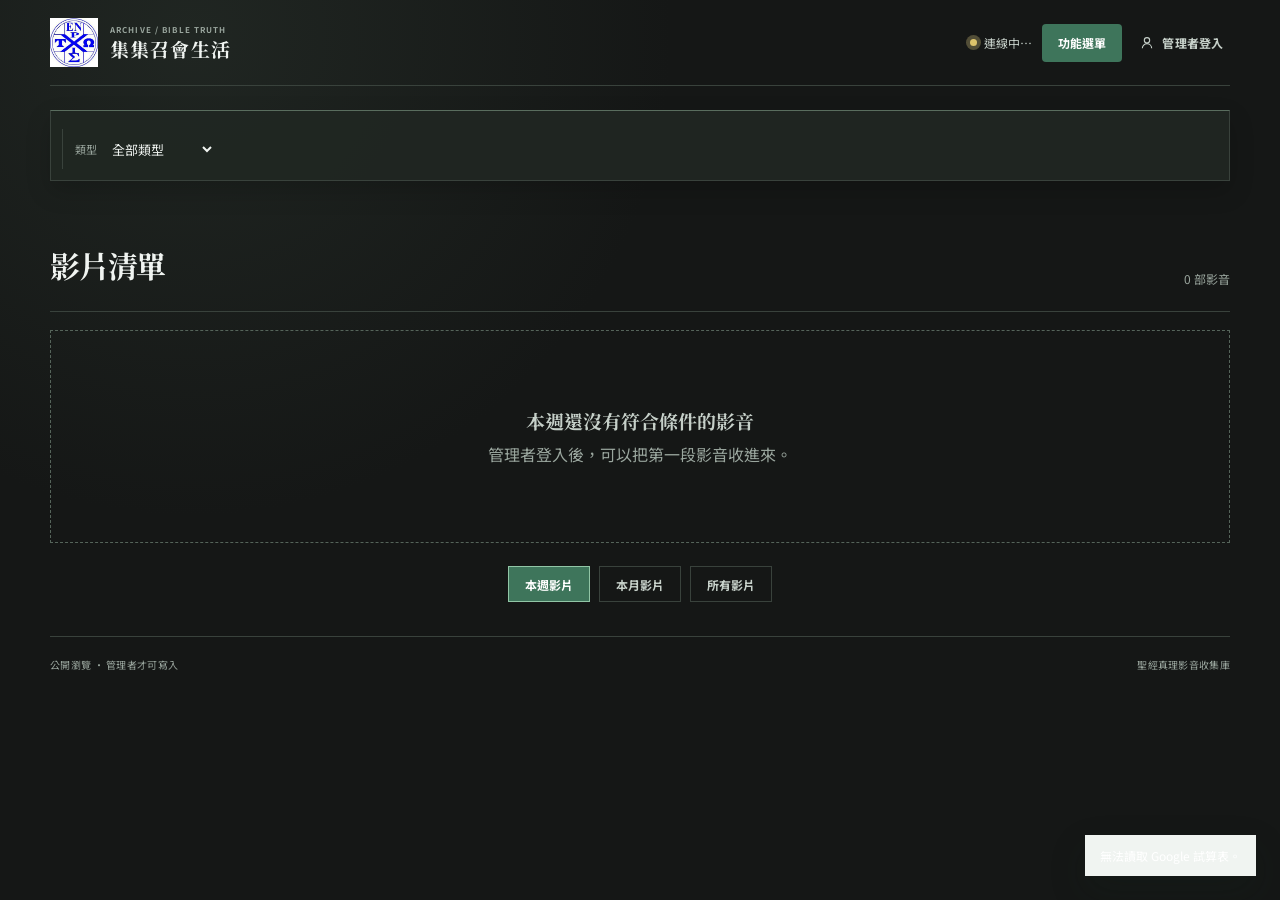
==== commit 8b998ec8: "Add files via upload" ====
--- a/index.html
+++ b/index.html
@@ -8,8 +8,8 @@
     <link rel="preconnect" href="https://fonts.googleapis.com" />
     <link rel="preconnect" href="https://fonts.gstatic.com" crossorigin />
     <link href="https://fonts.googleapis.com/css2?family=Noto+Sans+TC:wght@400;500;600;700&family=Noto+Serif+TC:wght@500;600;700;900&display=swap" rel="stylesheet" />
-    <link rel="stylesheet" href="./styles.css?v=20261126-2" />
-    <script src="./app.js?v=20261126-4" defer></script>
+    <link rel="stylesheet" href="./styles.css?v=20261126-5" />
+    <script src="./app.js?v=20261126-5" defer></script>
   </head>
   <body>
     <div class="app-shell">
@@ -88,7 +88,11 @@
         </section>
 
         <section id="mediaGrid" class="media-list collection-list" aria-live="polite"></section>
-        <div class="media-more-row"><button id="moreMediaButton" class="button button-outline" type="button" hidden>更多影片</button></div>
+        <div class="media-range-row" aria-label="影片清單範圍">
+          <button class="media-range-button is-active" data-media-range="week" type="button" aria-pressed="true">本週影片</button>
+          <button class="media-range-button" data-media-range="month" type="button" aria-pressed="false">本月影片</button>
+          <button class="media-range-button" data-media-range="all" type="button" aria-pressed="false">所有影片</button>
+        </div>
       </main>
 
       <footer class="footer">
--- a/styles.css
+++ b/styles.css
@@ -110,7 +110,10 @@
 .featured-section + .toolbar { margin-top: 24px; padding-top: 18px; border-top-color: #596d5e; }
 
 .media-list { display: grid; grid-template-columns: repeat(2, minmax(0, 1fr)); gap: 16px; padding: 18px 0 75px; }
-.media-more-row { display: flex; justify-content: flex-end; margin: -52px 0 34px; }
+.media-range-row { display: flex; justify-content: center; gap: 9px; margin: -52px 0 34px; }
+.media-range-button { min-height: 36px; padding: 0 16px; border: 1px solid var(--line); color: var(--ink-soft); background: transparent; font-size: 12px; font-weight: 700; }
+.media-range-button:hover, .media-range-button.is-active { border-color: var(--sage-deep); color: #fff; background: var(--action); }
+.media-range-button:disabled { opacity: .55; cursor: wait; }
 .collection-list { grid-template-columns: 1fr; gap: 10px; }
 .collection-list .media-card { display: grid; grid-template-columns: 132px minmax(0, 1fr); grid-template-rows: auto auto 1fr auto; column-gap: 18px; min-height: 0; padding: 14px 18px; }
 .collection-list .media-card[data-open-player] { cursor: pointer; }
@@ -328,6 +331,8 @@
   .collection-header { align-items: flex-start; padding-top: 44px; }
   .collection-meta { flex-direction: column; align-items: flex-end; gap: 12px; }
   .media-list { grid-template-columns: 1fr; }
+  .media-range-row { flex-wrap: wrap; margin-top: -42px; }
+  .media-range-button { flex: 1 1 30%; min-width: 92px; padding-right: 10px; padding-left: 10px; }
   .collection-list .media-card { grid-template-columns: 96px minmax(0, 1fr); column-gap: 12px; padding: 12px; }
   .collection-list .media-thumb { width: 96px; height: 54px; }
   .collection-list .media-card h3 { font-size: 15px; }
